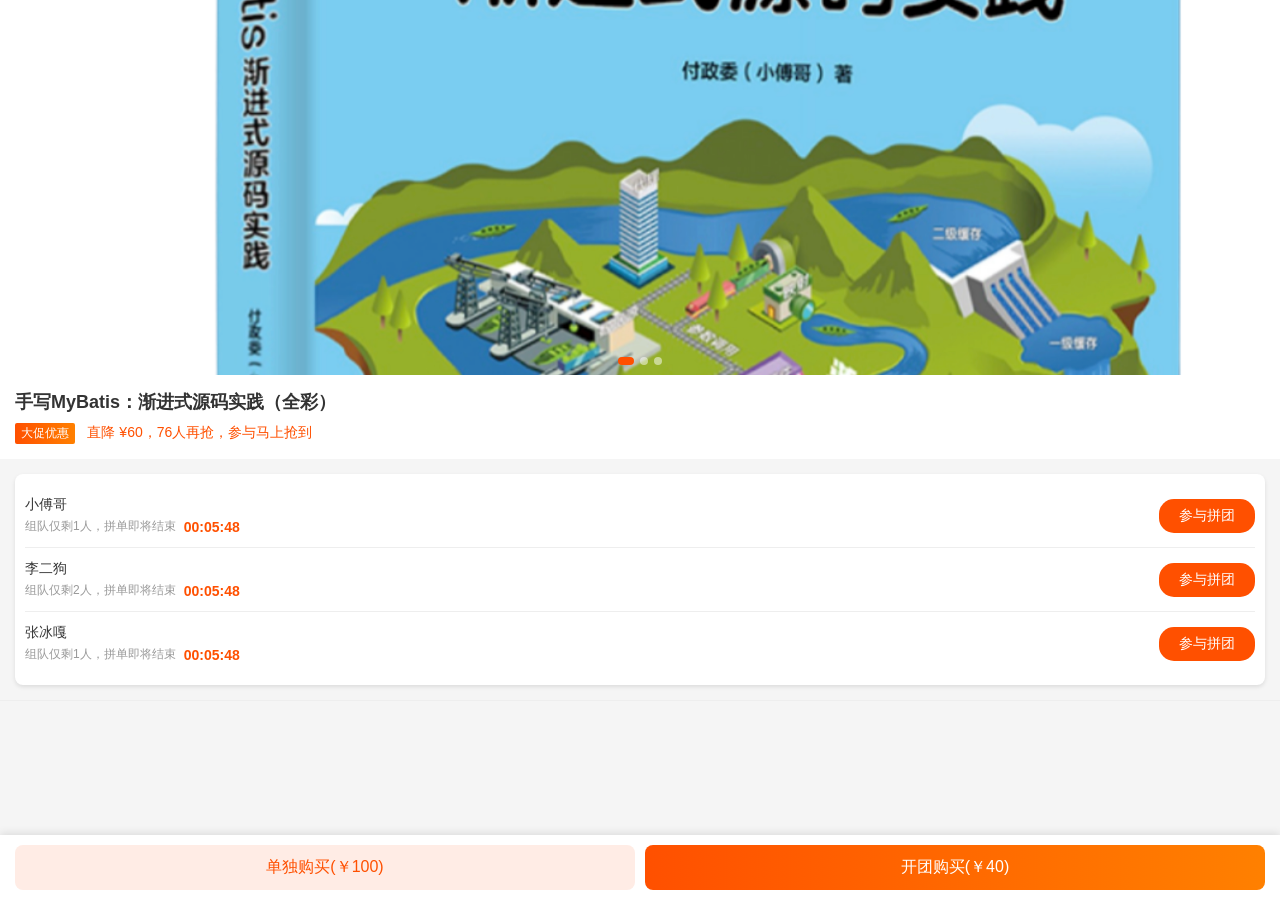
==== docs/dev-ops/nginx/html/index.html @ cf27945e "feat: UI界面" ====
<!DOCTYPE html>
<html lang="zh-CN">
<head>
    <meta charset="UTF-8">
    <meta name="viewport" content="width=device-width, initial-scale=1.0">
    <title>小傅哥 - 拼团项目 - 商品详情页</title>
    <link rel="stylesheet" href="css/index.css">
</head>
<body>
<!-- 轮播图 -->
<div class="swiper-container">
    <div class="swiper-wrapper">
        <div class="swiper-slide"><img src="./images/sku-13811216-01.png"></div>
        <div class="swiper-slide"><img src="./images/sku-13811216-02.png"></div>
        <div class="swiper-slide"><img src="./images/sku-13811216-03.png"></div>
    </div>
    <div class="swiper-pagination"></div>
</div>

<!-- 商品信息 -->
<div class="product-info">
    <h1 class="product-title">手写MyBatis：渐进式源码实践（全彩）</h1>
    <span class="promotion-tag">大促优惠</span>
    <span class="promotion-text">直降 ¥60，76人再抢，参与马上抢到</span>
</div>

<!-- 修改后的拼单列表结构 -->
<div class="group-list">
    <div class="group-item">
        <div>
            <div class="user-info">小傅哥</div>
            <div class="group-status">
                <span>组队仅剩1人，拼单即将结束</span>
                <span class="countdown">00:05:49</span>
            </div>
        </div>
        <div class="right">
            <button class="group-btn" data-price="40">参与拼团</button>
        </div>
    </div>
    <div class="group-item">
        <div>
            <div class="user-info">李二狗</div>
            <div class="group-status">
                <span>组队仅剩2人，拼单即将结束</span>
                <span class="countdown">00:05:49</span>
            </div>
        </div>
        <div class="right">
            <button class="group-btn" data-price="40">参与拼团</button>
        </div>
    </div>
    <div class="group-item">
        <div>
            <div class="user-info">张冰嘎</div>
            <div class="group-status">
                <span>组队仅剩1人，拼单即将结束</span>
                <span class="countdown">00:05:49</span>
            </div>
        </div>
        <div class="right">
            <button class="group-btn" data-price="40">参与拼团</button>
        </div>
    </div>
</div>

<!-- 空白区域 -->
<div class="area"></div>

<!-- 底部操作栏 -->
<div class="action-bar">
    <button class="action-btn buy-alone" data-price="100">单独购买(￥100)</button>
    <button class="action-btn group-buy" data-price="40">开团购买(￥40)</button>
</div>

<!-- 支付弹窗 -->
<div id="paymentModal" class="modal">
    <div class="modal-content">
        <h2>请扫码支付</h2>
        <p id="paymentAmount"></p>
        <img src="./images/sku-13811216-04.png" alt="支付二维码" class="qr-code">
        <div class="button-group">
            <button id="cancelPayment">取消支付</button>
            <button id="completePayment">支付完成</button>
        </div>
    </div>
</div>

<script src="js/index.js"></script>
</body>
</html>
---- docs/dev-ops/nginx/html/css/index.css ----
* {
    margin: 0;
    padding: 0;
    box-sizing: border-box;
}
body {
    background: #f5f5f5;
    font-family: Arial, sans-serif;
}

/* 轮播图样式 */
.swiper-container {
    width: 100%;
    height: 375px;
    position: relative;
    overflow: hidden;
}
.swiper-wrapper {
    display: flex;
    transition: transform 0.3s;
}
.swiper-slide {
    flex: 0 0 100%;
    height: 375px;
}
.swiper-slide img {
    width: 100%;
    height: 100%;
    object-fit: cover;
}
.swiper-pagination {
    position: absolute;
    bottom: 10px;
    left: 50%;
    transform: translateX(-50%);
    display: flex;
    gap: 6px;
}
.swiper-dot {
    width: 8px;
    height: 8px;
    border-radius: 50%;
    background: rgba(255,255,255,0.5);
    transition: all 0.3s;
}
.swiper-dot.active {
    background: #ff5000;
    width: 16px;
    border-radius: 4px;
}

/* 商品信息 */
.product-info {
    padding: 15px;
    background: white;
}
.product-title {
    font-size: 18px;
    color: #333;
    line-height: 1.4;
    margin-bottom: 8px;
}
.promotion-tag {
    display: inline-block;
    padding: 2px 6px;
    background: linear-gradient(90deg,#ff5000,#ff8000);
    color: white;
    border-radius: 2px;
    font-size: 12px;
    margin-right: 8px;
}
.promotion-text {
    font-size: 14px;
    color: #ff5000;
    margin: 8px 0;
}

/* 拼单列表 */
.group-list {
    margin: 15px;
    background: white;
    border-radius: 8px;
    padding: 10px;
    box-shadow: 0 2px 4px rgba(0,0,0,0.1);
}
.group-item {
    display: flex;
    justify-content: space-between;
    align-items: center;
    padding: 12px 0;
    border-bottom: 1px solid #eee;
}
.group-item:last-child {
    border-bottom: none;
}
.group-status {
    display: flex;
    align-items: center;
    gap: 8px;
    font-size: 12px;
    color: #999;
    margin-top: 4px;
}
.countdown {
    color: #ff5000;
    font-weight: bold;
}
.right {
    display: flex;
    flex-direction: column;
    align-items: flex-end;
    gap: 4px;
}
.user-info {
    font-size: 14px;
    color: #333;
}
.group-status {
    font-size: 12px;
    color: #999;
    margin-top: 4px;
}
.group-btn {
    background: #ff5000;
    color: white;
    border: none;
    padding: 8px 20px;
    border-radius: 15px;
    font-size: 14px;
    cursor: pointer;
}
.countdown {
    font-size: 14px;
    color: #ff5000;
}

/* 价格区域 */
.area {
    padding: 30px;
    border-top: 1px solid #eee;
}
.original-price {
    font-size: 14px;
    color: #999;
    text-decoration: line-through;
    margin-right: 10px;
}
.discount-price {
    font-size: 24px;
    color: #ff5000;
    font-weight: bold;
}

/* 底部操作栏 */
.action-bar {
    position: fixed;
    bottom: 0;
    left: 0;
    right: 0;
    background: white;
    padding: 10px 15px;
    display: flex;
    gap: 10px;
    box-shadow: 0 -2px 8px rgba(0,0,0,0.1);
}
.action-btn {
    flex: 1;
    padding: 12px;
    border: none;
    border-radius: 8px;
    font-size: 16px;
    cursor: pointer;
}
.buy-alone {
    background: #ffece5;
    color: #ff5000;
}
.group-buy {
    background: linear-gradient(90deg,#ff5000,#ff8000);
    color: white;
}

/* 支付弹窗样式 */
.modal {
  display: none;
  position: fixed;
  z-index: 1;
  left: 0;
  top: 0;
  width: 100%;
  height: 100%;
  background-color: rgba(0, 0, 0, 0.4);
}

.modal-content {
  background-color: #fefefe;
  margin: 15% auto;
  padding: 20px;
  border: 1px solid #888;
  width: 80%;
  max-width: 400px;
  text-align: center;
  border-radius: 5px;
}

.qr-code {
  width: 200px;
  height: 200px;
  margin: 20px 0;
}

.button-group {
  display: flex;
  justify-content: space-around;
  margin-top: 20px;
}

.button-group button {
  padding: 10px 20px;
  border: none;
  border-radius: 5px;
  cursor: pointer;
}

#cancelPayment {
  background-color: #f0f0f0;
  color: #333;
}

#completePayment {
  background-color: #4caf50;
  color: white;
}
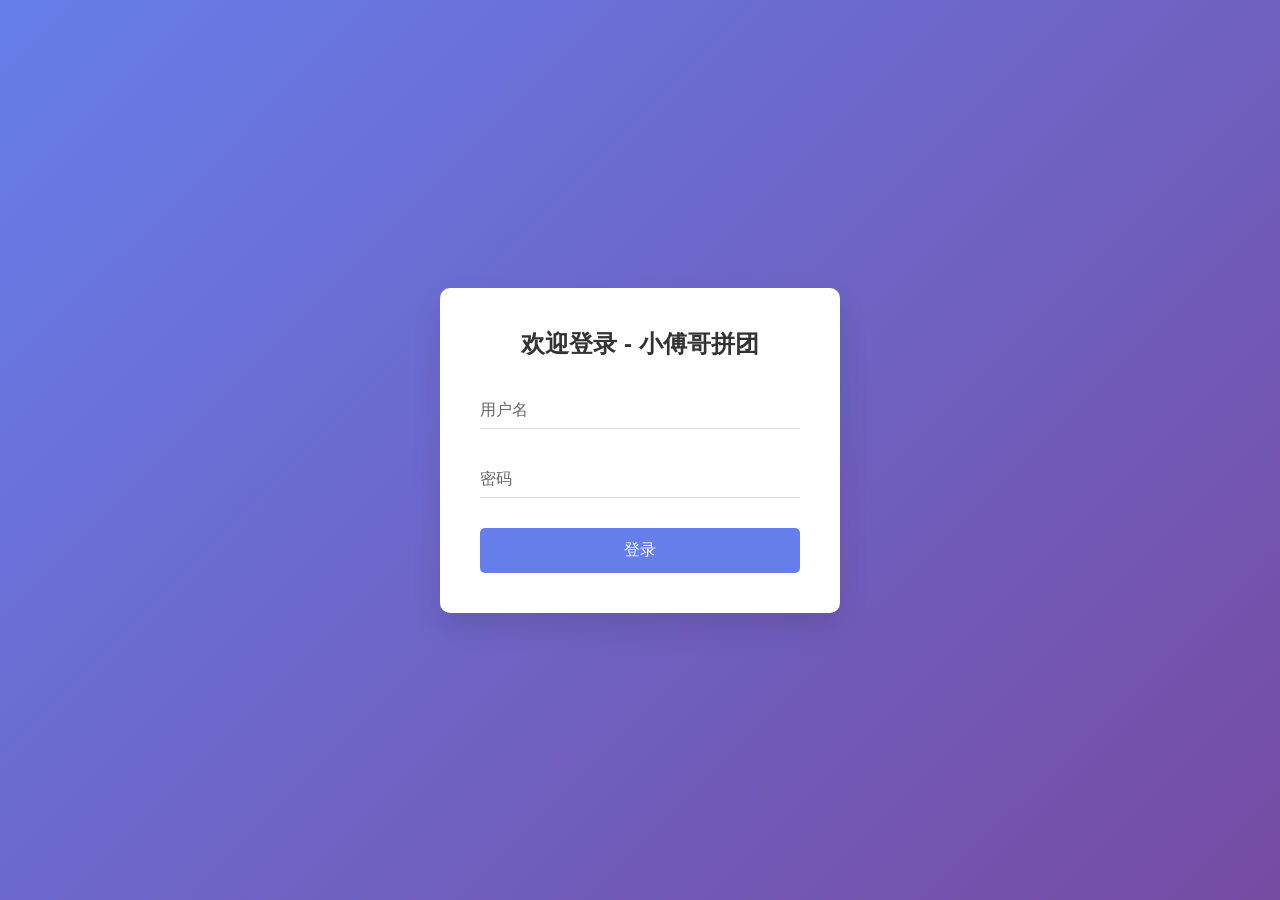
==== commit 9a2733bb: "feat: UI与接口对接" ====
--- a/docs/dev-ops/nginx/html/index.html
+++ b/docs/dev-ops/nginx/html/index.html
@@ -5,6 +5,7 @@
     <meta name="viewport" content="width=device-width, initial-scale=1.0">
     <title>小傅哥 - 拼团项目 - 商品详情页</title>
     <link rel="stylesheet" href="css/index.css">
+
 </head>
 <body>
 <!-- 轮播图 -->
@@ -21,47 +22,12 @@
 <div class="product-info">
     <h1 class="product-title">手写MyBatis：渐进式源码实践（全彩）</h1>
     <span class="promotion-tag">大促优惠</span>
-    <span class="promotion-text">直降 ¥60，76人再抢，参与马上抢到</span>
-</div>
-
-<!-- 修改后的拼单列表结构 -->
+    <span class="promotion-text"></span> <!-- 动态填充促销文本 -->
+</div>
+
+<!-- 拼单列表容器 -->
 <div class="group-list">
-    <div class="group-item">
-        <div>
-            <div class="user-info">小傅哥</div>
-            <div class="group-status">
-                <span>组队仅剩1人，拼单即将结束</span>
-                <span class="countdown">00:05:49</span>
-            </div>
-        </div>
-        <div class="right">
-            <button class="group-btn" data-price="40">参与拼团</button>
-        </div>
-    </div>
-    <div class="group-item">
-        <div>
-            <div class="user-info">李二狗</div>
-            <div class="group-status">
-                <span>组队仅剩2人，拼单即将结束</span>
-                <span class="countdown">00:05:49</span>
-            </div>
-        </div>
-        <div class="right">
-            <button class="group-btn" data-price="40">参与拼团</button>
-        </div>
-    </div>
-    <div class="group-item">
-        <div>
-            <div class="user-info">张冰嘎</div>
-            <div class="group-status">
-                <span>组队仅剩1人，拼单即将结束</span>
-                <span class="countdown">00:05:49</span>
-            </div>
-        </div>
-        <div class="right">
-            <button class="group-btn" data-price="40">参与拼团</button>
-        </div>
-    </div>
+    <!-- 动态生成拼团列表 -->
 </div>
 
 <!-- 空白区域 -->
@@ -69,24 +35,273 @@
 
 <!-- 底部操作栏 -->
 <div class="action-bar">
-    <button class="action-btn buy-alone" data-price="100">单独购买(￥100)</button>
-    <button class="action-btn group-buy" data-price="40">开团购买(￥40)</button>
+    <button class="action-btn buy-alone"></button>
+    <button class="action-btn group-buy"></button>
 </div>
 
 <!-- 支付弹窗 -->
 <div id="paymentModal" class="modal">
     <div class="modal-content">
         <h2>请扫码支付</h2>
-        <p id="paymentAmount"></p>
+        <br/>
+        <p id="paymentAmount" style="color:red;"></p>
         <img src="./images/sku-13811216-04.png" alt="支付二维码" class="qr-code">
+        <p id="outTradeNo"></p>
         <div class="button-group">
             <button id="cancelPayment">取消支付</button>
             <button id="completePayment">支付完成</button>
         </div>
     </div>
 </div>
-
 <script src="js/index.js"></script>
+<script>
+document.addEventListener('DOMContentLoaded', function() {
+    // 根据测试诉求，设置基础地址
+    var baseUrl = "http://127.0.0.1:8091";
+
+    // 获取信息
+    var userId = getCookie("username");
+    if (!userId) {
+        window.location.href = "login.html"; // 跳转到登录页
+        return;
+    }
+
+    // 定义交易单号，如果交易单号不为空，则当前用户已参与拼团交易
+    let outTradeNo = "";
+
+    // 请求接口数据
+    fetch(baseUrl + '/api/v1/gbm/index/query_group_buy_market_config', {
+        method: 'POST',
+        headers: {
+            'Content-Type': 'application/json',
+        },
+        body: JSON.stringify({
+            userId: userId,
+            source: "s01",
+            channel: "c01",
+            goodsId: "9890001"
+        })
+    })
+    .then(response => response.json())
+    .then(res => {
+        if(res.code !== '0000') return;
+
+        const { goods, teamList, teamStatistic } = res.data;
+        const groupList = document.querySelector('.group-list');
+        const promotionText = document.querySelector('.promotion-text');
+
+        // 更新促销信息
+        promotionText.textContent = `直降 ¥${goods.deductionPrice.toFixed(0)}，${teamStatistic.allTeamUserCount}人再抢，参与马上抢到`;
+
+        // 清空并生成拼团列表
+        groupList.innerHTML = '';
+
+        if (teamList.length === 0) {
+            groupList.innerHTML = `
+                <div class="group-item empty-tips">
+                    <div class="tips-content">
+                        小伙伴，赶紧去开团吧，做村里最靓的仔！🎉
+                    </div>
+                </div>
+            `;
+        } else {
+            teamList.forEach(team => {
+                const remaining = team.targetCount - team.lockCount;
+                // 判断当前用户ID是否为登录用户ID
+                if(userId == team.userId){
+                    outTradeNo = team.outTradeNo;
+                }
+
+                groupList.innerHTML += `
+                    <div class="group-item">
+                        <div>
+                            <div class="user-info" data-teamId="${team.teamId}">${team.userId}</div>
+                            <div class="group-status">
+                                <span>组队仅剩${remaining}人，拼单即将结束</span>
+                                <span class="countdown">${team.validTimeCountdown}</span>
+                            </div>
+                        </div>
+                        <div class="right">
+                            <button class="group-btn" data-price="${goods.payPrice.toFixed(0)}">参与拼团</button>
+                        </div>
+                    </div>
+                `;
+            });
+        }
+
+        // 更新底部按钮
+        const buyAloneBtn = document.querySelector('.buy-alone');
+        const groupBuyBtn = document.querySelector('.group-buy');
+        buyAloneBtn.textContent = `单独购买(￥${goods.originalPrice.toFixed(0)})`;
+        buyAloneBtn.dataset.price = goods.originalPrice;
+        groupBuyBtn.textContent = `开团购买(￥${goods.payPrice.toFixed(0)})`;
+        groupBuyBtn.dataset.price = goods.payPrice;
+
+        // 绑定支付事件[拼团购买]
+        document.querySelectorAll('.group-btn, .group-buy').forEach(btn => {
+            btn.addEventListener('click', function() {
+
+                // 如果有值，则直接展示支付按钮
+                if(outTradeNo) {
+                    // 显示支付弹窗
+                    document.getElementById('paymentAmount').textContent =
+                        `￥${this.dataset.price}`;
+                    document.getElementById('outTradeNo').textContent =
+                        outTradeNo;
+                    document.getElementById('paymentModal').style.display = 'block';
+                    return;
+                }
+
+                // 获取拼团ID
+                let teamId = null;
+                if (this.classList.contains('group-btn')) {
+                    const groupItem = this.closest('.group-item');
+                    const userInfo = groupItem.querySelector('.user-info');
+                    teamId = userInfo.dataset.teamid;
+                }
+
+                outTradeNo = generateRandomNumber(12);
+
+                // 构造请求数据（假设activityId和goodsId从按钮dataset获取）
+                const postData = {
+                    userId: userId,
+                    teamId: teamId,
+                    activityId: 100123,
+                    goodsId: "9890001",
+                    source: "s01",
+                    channel: "c01",
+                    outTradeNo: outTradeNo,
+                    notifyUrl: baseUrl + "/api/v1/test/group_buy_notify"
+                };
+
+                // 调用支付接口
+                fetch(baseUrl + '/api/v1/gbm/trade/lock_market_pay_order', {
+                    method: 'POST',
+                    headers: {
+                        'content-type': 'application/json'
+                    },
+                    body: JSON.stringify(postData)
+                })
+                .then(response => response.json())
+                .then(res => {
+                    if (res.code !== '0000') {
+                        // 失败，清空交易ID
+                        outTradeNo = null;
+                        alert(res.code + "：" +res.info);
+                        return;
+                    }
+
+                    // 显示支付弹窗
+                    document.getElementById('paymentAmount').textContent =
+                        `￥${this.dataset.price}`;
+                    document.getElementById('outTradeNo').textContent =
+                        outTradeNo;
+                    document.getElementById('paymentModal').style.display = 'block';
+                })
+                .catch(error => {
+                    console.error('支付请求失败:', error);
+                });
+            });
+        });
+
+        // 启动倒计时
+        document.querySelectorAll('.countdown').forEach(el => {
+            new Countdown(el, el.textContent);
+        });
+
+    });
+
+  // 支付模块
+  const modal = document.getElementById("paymentModal")
+  const paymentAmount = document.getElementById("paymentAmount")
+  const cancelPayment = document.getElementById("cancelPayment")
+  const completePayment = document.getElementById("completePayment")
+
+  // 获取所有的按钮
+  const buttons = document.querySelectorAll(".buy-alone")
+
+  // 为每个按钮添加点击事件
+  buttons.forEach((button) => {
+    button.addEventListener("click", function () {
+      var userId = getCookie("username");
+      if (!userId) {
+          window.location.href = "login.html"; // 跳转到登录页
+          return;
+      }
+
+      const price = this.getAttribute("data-price")
+      showPaymentModal(price)
+    })
+  })
+
+  // 显示支付弹窗
+  function showPaymentModal(price) {
+    paymentAmount.textContent = `支付金额：￥${price}`
+    modal.style.display = "block"
+  }
+
+  // 隐藏支付弹窗
+  function hidePaymentModal() {
+    modal.style.display = "none"
+  }
+
+  // 取消支付
+  cancelPayment.addEventListener("click", hidePaymentModal)
+
+  // 支付完成
+  completePayment.addEventListener("click", () => {
+    // 生成符合要求的交易时间格式
+    const formatTime = date => date.toISOString()
+        .replace(/T/, ' ')
+        .replace(/\..+/, '')
+        .substr(0, 19);
+
+    // 构造请求参数
+    const postData = {
+        source: "s01",       // 保持与锁定订单时一致
+        channel: "c01",      // 保持与锁定订单时一致
+        userId: userId,
+        outTradeNo: outTradeNo,
+        outTradeTime: new Date()
+    };
+
+    // 调用结算接口
+    fetch(baseUrl + '/api/v1/gbm/trade/settlement_market_pay_order', {
+        method: 'POST',
+        headers: {
+            'content-type': 'application/json'
+        },
+        body: JSON.stringify(postData)
+    })
+    .then(response => response.json())
+    .then(res => {
+        outTradeNo = null;
+        if (res.code === '0000') {
+            alert('支付&结算成功！');
+            window.location.reload(); // 支付成功后刷新页面
+        } else {
+            alert(`支付&结算失败：${res.info || '未知错误'}`);
+        }
+    })
+    .catch(error => {
+        console.error('接口请求失败:', error);
+        alert('网络异常，请检查连接');
+    })
+    .finally(() => {
+        hidePaymentModal(); // 始终关闭弹窗
+    });
+
+  })
+
+  // 点击弹窗外部关闭弹窗
+  window.addEventListener("click", (event) => {
+    if (event.target == modal) {
+      hidePaymentModal()
+    }
+  })
+
+});
+</script>
+
 </body>
-</html>
-
+</html>
